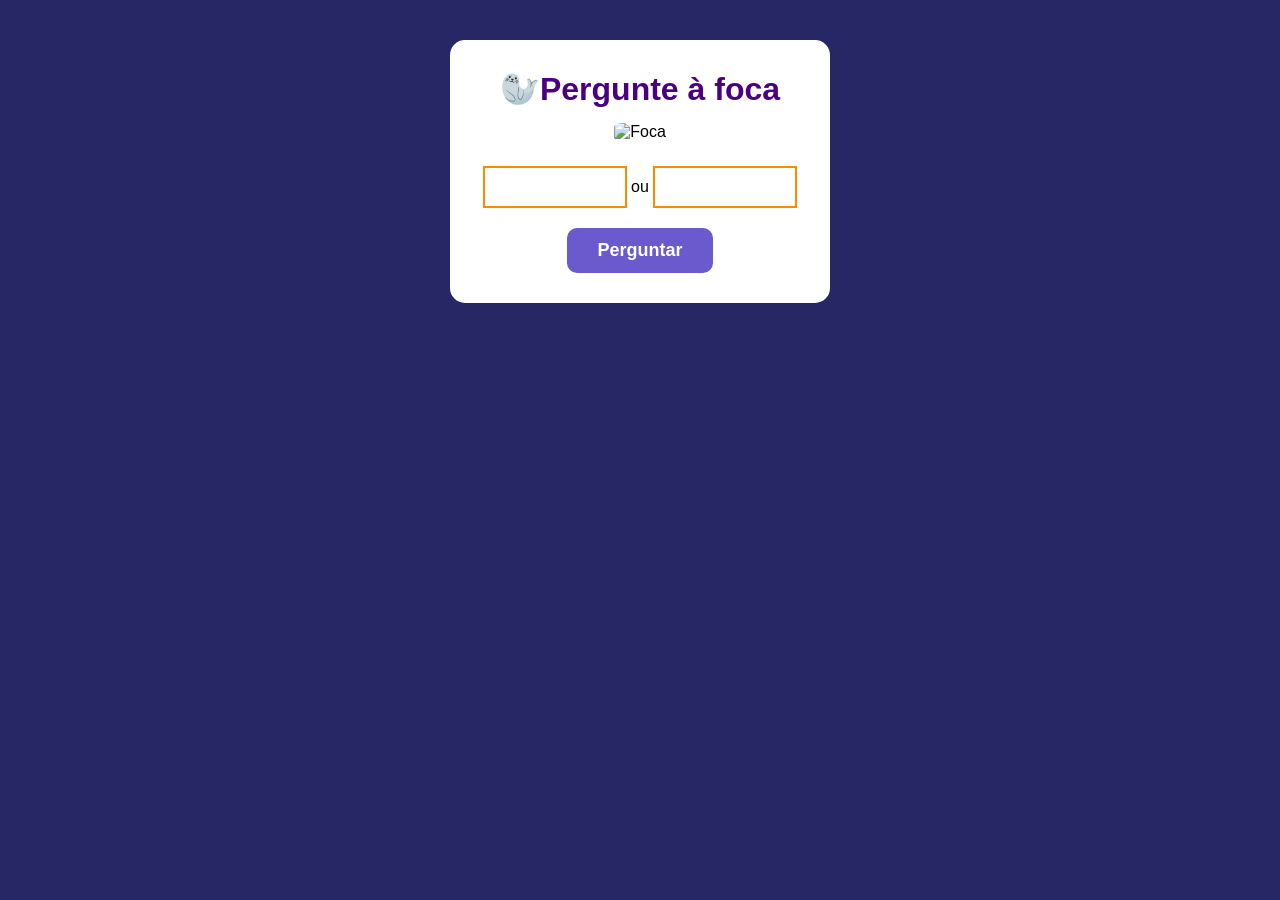
==== Pergunte_a_foca/index.html @ 243efb49 "primeiro commit" ====
<!DOCTYPE html>
<html lang="pt-br">

<head>
    <meta charset="UTF-8">
    <meta name="viewport" content="width=device-width, initial-scale=1.0">
    <title>Pergunte à foca</title>
    <link rel="stylesheet" href="style.css">
    <script src="script.js"></script>
</head>

<body>

    <div class="container">
        <h1>🦭Pergunte à foca</h1>
        <img src="https://i.pinimg.com/236x/46/cf/03/46cf0335880cad89dd4880580f431b08.jpg" alt="Foca">
        <!--
            Imagem antiga: https://images.rfm.pt/foca-topo4930e785_destaque_2col.jpg
        -->

        <div>
            <input type="text" class="input1"> ou <input type="text" class="input2">
            <button type="button" onclick="escolhaAleatoria()"> Perguntar </button>
        </div>
    </div>

</body>

</html>
---- Pergunte_a_foca/style.css ----
* {
    margin: 0;
    padding: 0;
}

body {
    background-color: #070750de;
    font-family: Arial, Helvetica, sans-serif;
    text-align: center;
    padding-top: 40px;
}

/*Caixa com as opções*/

.container {
    background-color: white;
    max-width: 25%;
    /* Testar qual é o melhor tamanho */
    margin: 0 auto;
    padding: 30px;
    /* espaçamento interno */
    border-radius: 15px;
}

/* Titulos */
h1 {
    color: #4b0082;
    margin-bottom: 15px;
}


/* Imagem da foca */
img {
    width: 250px;
    height: 250px;
    border-radius: 20%;
    object-fit: cover;
    /* faz a imagem preencher o espaço sem esticar */
    margin-bottom: 20px;
}

/* Entradas de texto */
input {
    padding: 10px 10px;
    border: 2px solid #f88d02;
    font-size: 16px;
    width: 120px;
    margin: 5px 0;
}

input:focus {
    border-color: #2200fc;
    /* borda fica roxa */
    outline: none;
    /* tira a borda azul padrão que o navegador coloca */
}

/* Botão */
button {
    background-color: #6a5acd;
    color: white;
    /* texto branco */
    border: none;
    padding: 12px 30px;
    border-radius: 10px;
    font-size: 18px;
    font-weight: bold;
    cursor: pointer;
    /* vira uma mãozinha quando passa o mouse */
    margin-top: 15px;
}
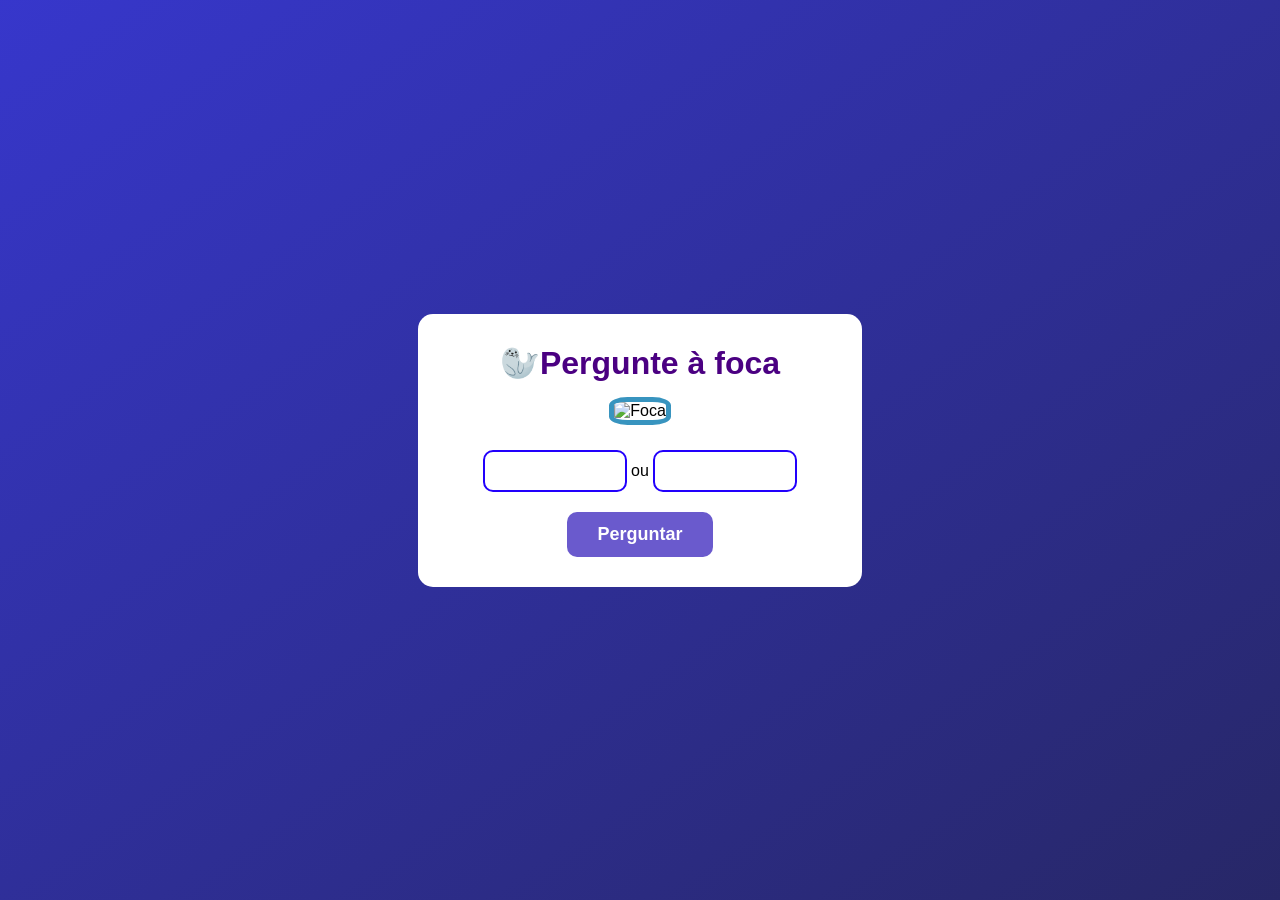
==== commit b64e74b4: "style: Identação de codigo" ====
--- a/Pergunte_a_foca/index.html
+++ b/Pergunte_a_foca/index.html
@@ -13,7 +13,8 @@
 
     <div class="container">
         <h1>🦭Pergunte à foca</h1>
-        <img src="https://i.pinimg.com/236x/46/cf/03/46cf0335880cad89dd4880580f431b08.jpg" alt="Foca">
+        <img src="https://images.pexels.com/photos/28531135/pexels-photo-28531135/free-photo-of-retrato-em-close-up-de-uma-foca-curiosa-debaixo-d-agua.jpeg"
+            alt="Foca">
         <!--
             Imagem antiga: https://images.rfm.pt/foca-topo4930e785_destaque_2col.jpg
         -->
--- a/Pergunte_a_foca/style.css
+++ b/Pergunte_a_foca/style.css
@@ -4,19 +4,22 @@
 }
 
 body {
-    background-color: #070750de;
+    background:linear-gradient(145deg, #1919c4de, #070750de);
     font-family: Arial, Helvetica, sans-serif;
     text-align: center;
-    padding-top: 40px;
+    min-height: 100vh;
+    display: flex;
+    justify-content: center;
+    align-items: center;
+    align-items: center;
 }
 
 /*Caixa com as opções*/
 
 .container {
     background-color: white;
-    max-width: 25%;
+    max-width: 30%;
     /* Testar qual é o melhor tamanho */
-    margin: 0 auto;
     padding: 30px;
     /* espaçamento interno */
     border-radius: 15px;
@@ -33,24 +36,25 @@
 img {
     width: 250px;
     height: 250px;
-    border-radius: 20%;
+    border-radius: 30%;
     object-fit: cover;
     /* faz a imagem preencher o espaço sem esticar */
     margin-bottom: 20px;
+    border: 5px solid #1b85b6de;
 }
 
 /* Entradas de texto */
 input {
     padding: 10px 10px;
-    border: 2px solid #f88d02;
+    border: 2px solid #2200fc;
+    border-radius: 10px;
     font-size: 16px;
     width: 120px;
     margin: 5px 0;
 }
 
 input:focus {
-    border-color: #2200fc;
-    /* borda fica roxa */
+    border-color:  #f88d02; /* borda fica roxa */
     outline: none;
     /* tira a borda azul padrão que o navegador coloca */
 }
